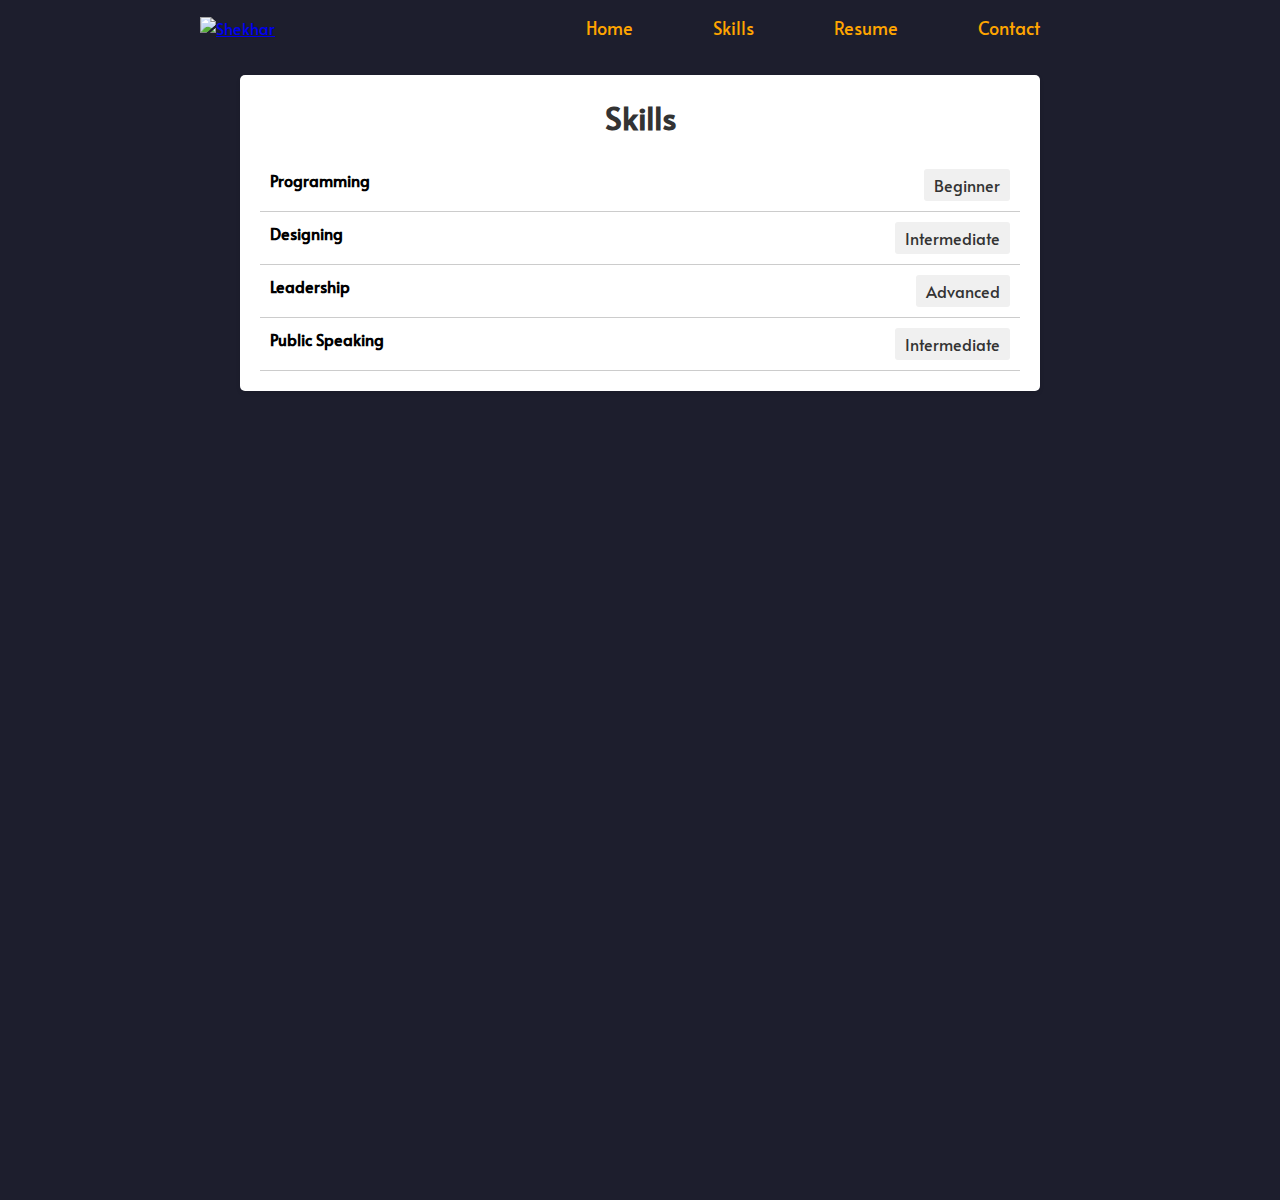
==== skill.html @ dda3fb76 "Add files via upload" ====
<!DOCTYPE html>
<html lang="en">

<head>
    <meta charset="UTF-8">
    <meta http-equiv="X-UA-Compatible" content="IE=edge">
    <meta name="viewport" content="width=device-width, initial-scale=1.0">
    <title>Prajina Adhikari</title>

    <link href='https://unpkg.com/boxicons@2.1.4/css/boxicons.min.css' rel='stylesheet'>

    <link rel="stylesheet" href="skill.css">

</head>

<body>


    <div class="hero">
        <div class="boxs">
            <div class="box"></div>
            <div class="box box-3"></div>
        </div>

        <div class="nav">
            <div class="logo">
                <a href="index.html"> 
                    <img src="imgs/logo.png" alt="Shekhar">
                </a>
            </div>
            <ul>
                <li><a href="index.html">Home</a></li>
                <li><a href="skill.html">Skills</a></li>
                <li><a href="cv.jpg" target="_blank">Resume</a></li>
                <li><a href="contact.html">Contact</a></li>
            </ul>
       </div>
       <div class="container">
        <h1>Skills</h1>
        <div class="skills-list">
            <div class="skill">
                <span class="skill-name">Programming</span>
                <span class="skill-level">Beginner</span>
            </div>
            <div class="skill">
                <span class="skill-name">Designing</span>
                <span class="skill-level">Intermediate</span>
            </div>
            <div class="skill">
                <span class="skill-name">Leadership</span>
                <span class="skill-level">Advanced</span>
            </div>
            <div class="skill">
                <span class="skill-name">Public Speaking</span>
                <span class="skill-level">Intermediate</span>
            </div>
        </div>
    </div>



</body>

</html>
---- skill.css ----
@import url('https://fonts.googleapis.com/css2?family=Alata&family=Pacifico&display=swap');

* {
    margin: 0;
    padding: 0;
    box-sizing: border-box;
    font-family: 'Alata', sans-serif;
    /* font-family: 'Pacifico', cursive; */
}

body {
    overflow: hidden;
    background: #1D1E2D;
}

.hero {
    width: 100%;
    height: 100vh;
    overflow: hidden;

}

.box {
    position: absolute;
    top: 200px;
    left: -220px;
    height: 1000px;
    width: 1000px;
}

.box-2 {
    height: 500px;
    width: 500px;
    background: #1D1E2D;
    z-index: 1;
}

@keyframes circle {
    0% {
        clip-path: circle(35%);
    }

    50% {

        clip-path: circle(75%);
    }

    100% {
        clip-path: circle(35%);
    }
}

.nav {
    width: 100%;
    padding: 15px 200px;
}

.nav ul {
    display: flex;
    align-items: center;
    justify-content: center;
    list-style: none;
}

.nav ul li {
    margin: 0px 40px;
}

.nav {
    display: flex;
    align-items: center;
    justify-content: space-between;
}


ul li a {
    font-size: 18px;
    color: orange;
    text-decoration: none;
    transition: all 0.3s ease-in-out;
}

ul li a:hover {
    color: rgba(255, 166, 0, 0.679);
}

.nav .logo img {
    width: 100px;
}

.content {
    display: flex;
    align-items: center;
    justify-content: center;
}

.content .left .men {
    width: 380px;
    top: 50px;
    position: relative;
    left: 80px;
    z-index: 111;

}

.content .right {
    position: relative;
    bottom: 40px;
    margin-left: 280px;
}

.content .right h1 {
    font-size: 80px;
    margin-bottom: 10px;
    color: #fff;
}

.content .right p {
    color: #656565;
    margin-bottom: 20px;
}

.content .right button {
    margin: 10px;
    padding: 10px 30px;
    outline: none;
    border: none;
    background: orange;
    color: #1D1E2D;
    letter-spacing: 2px;
    cursor: pointer;
    transition: all 0.3s ease-in-out;
}

.content .right button:hover {
    background: rgba(255, 166, 0, 0.706);

}

.text h1 {
    position: absolute;
    left: -70px;
    top: 50%;
    z-index: 111111;
    transform: rotate(90deg);
}

.text h1 {
    color: #fff;
}

.container {
    max-width: 800px;
    margin: 20px auto;
    padding: 20px;
    background-color: #fff;
    border-radius: 5px;
    box-shadow: 0 2px 4px rgba(0, 0, 0, 0.1);
}

h1 {
    text-align: center;
    color: #333;
}

.skills-list {
    margin-top: 20px;
}

.skill {
    display: flex;
    justify-content: space-between;
    padding: 10px;
    border-bottom: 1px solid #ccc;
}

.skill-name {
    font-weight: bold;
}

.skill-level {
    background-color: #f0f0f0;
    color: #333;
    padding: 5px 10px;
    border-radius: 3px;
}

.skill-level.advanced {
    background-color: #5cb85c; /* green */
    color: #fff;
}

.skill-level.intermediate {
    background-color: #f0ad4e; /* orange */
    color: #fff;
}

.skill-level.beginner {
    background-color: #d9534f; /* red */
    color: #fff;
}
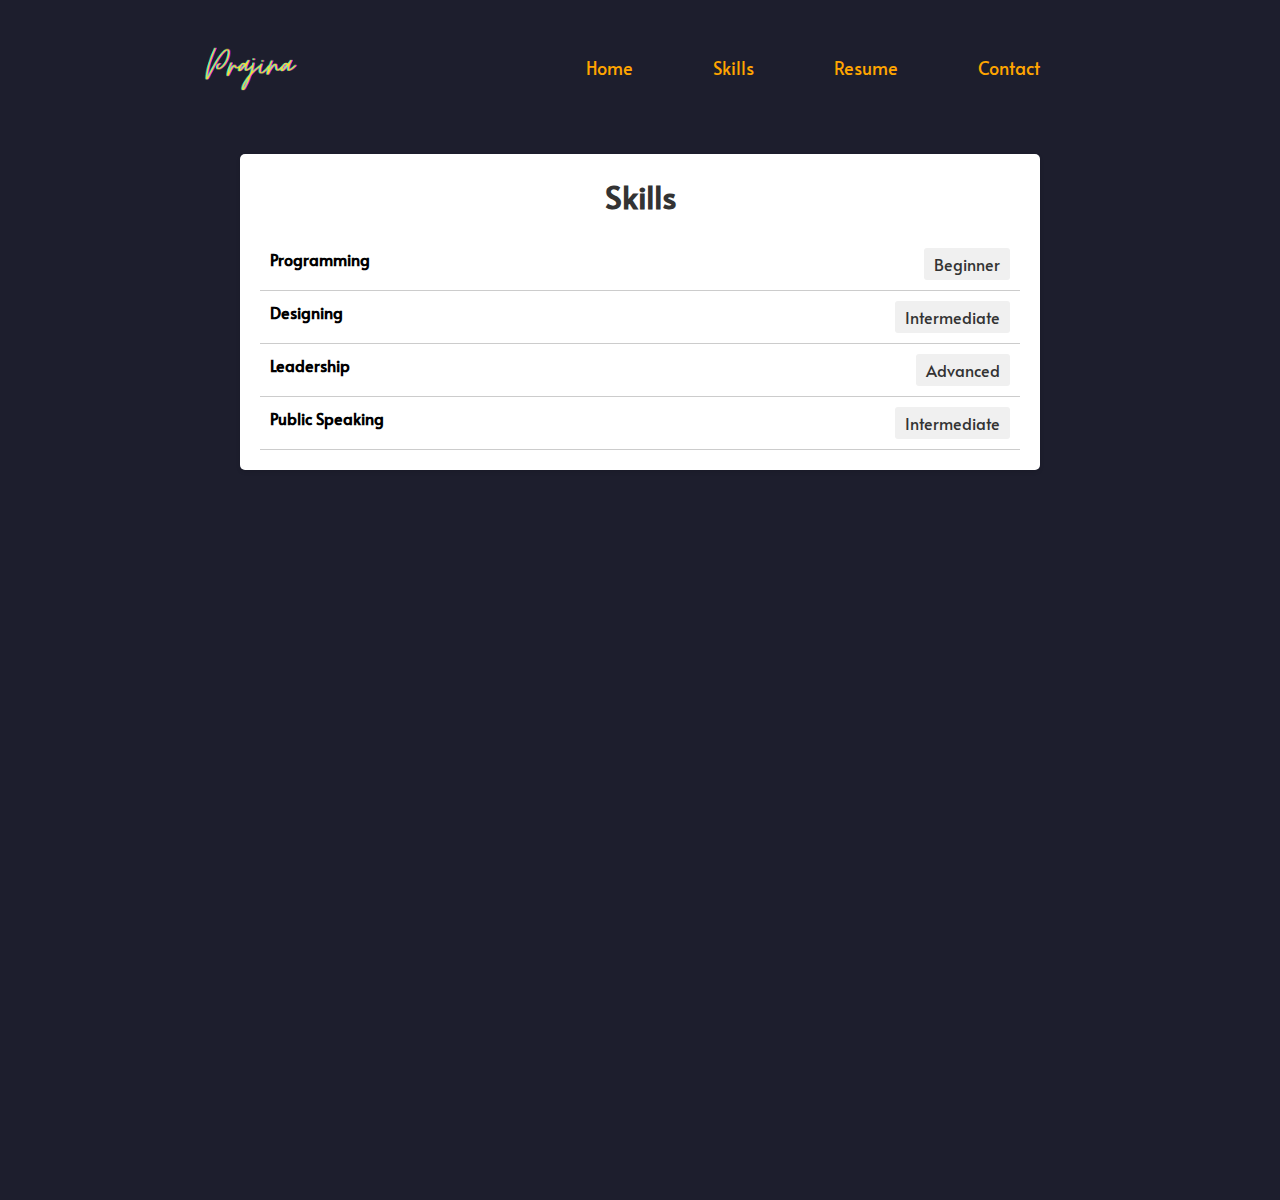
==== commit a4b22787: "Update skill.html" ====
--- a/skill.html
+++ b/skill.html
@@ -25,7 +25,7 @@
         <div class="nav">
             <div class="logo">
                 <a href="index.html"> 
-                    <img src="imgs/logo.png" alt="Shekhar">
+                    <img src="imgs/logo.png" alt="prajina">
                 </a>
             </div>
             <ul>
@@ -61,4 +61,4 @@
 
 </body>
 
-</html>+</html>
